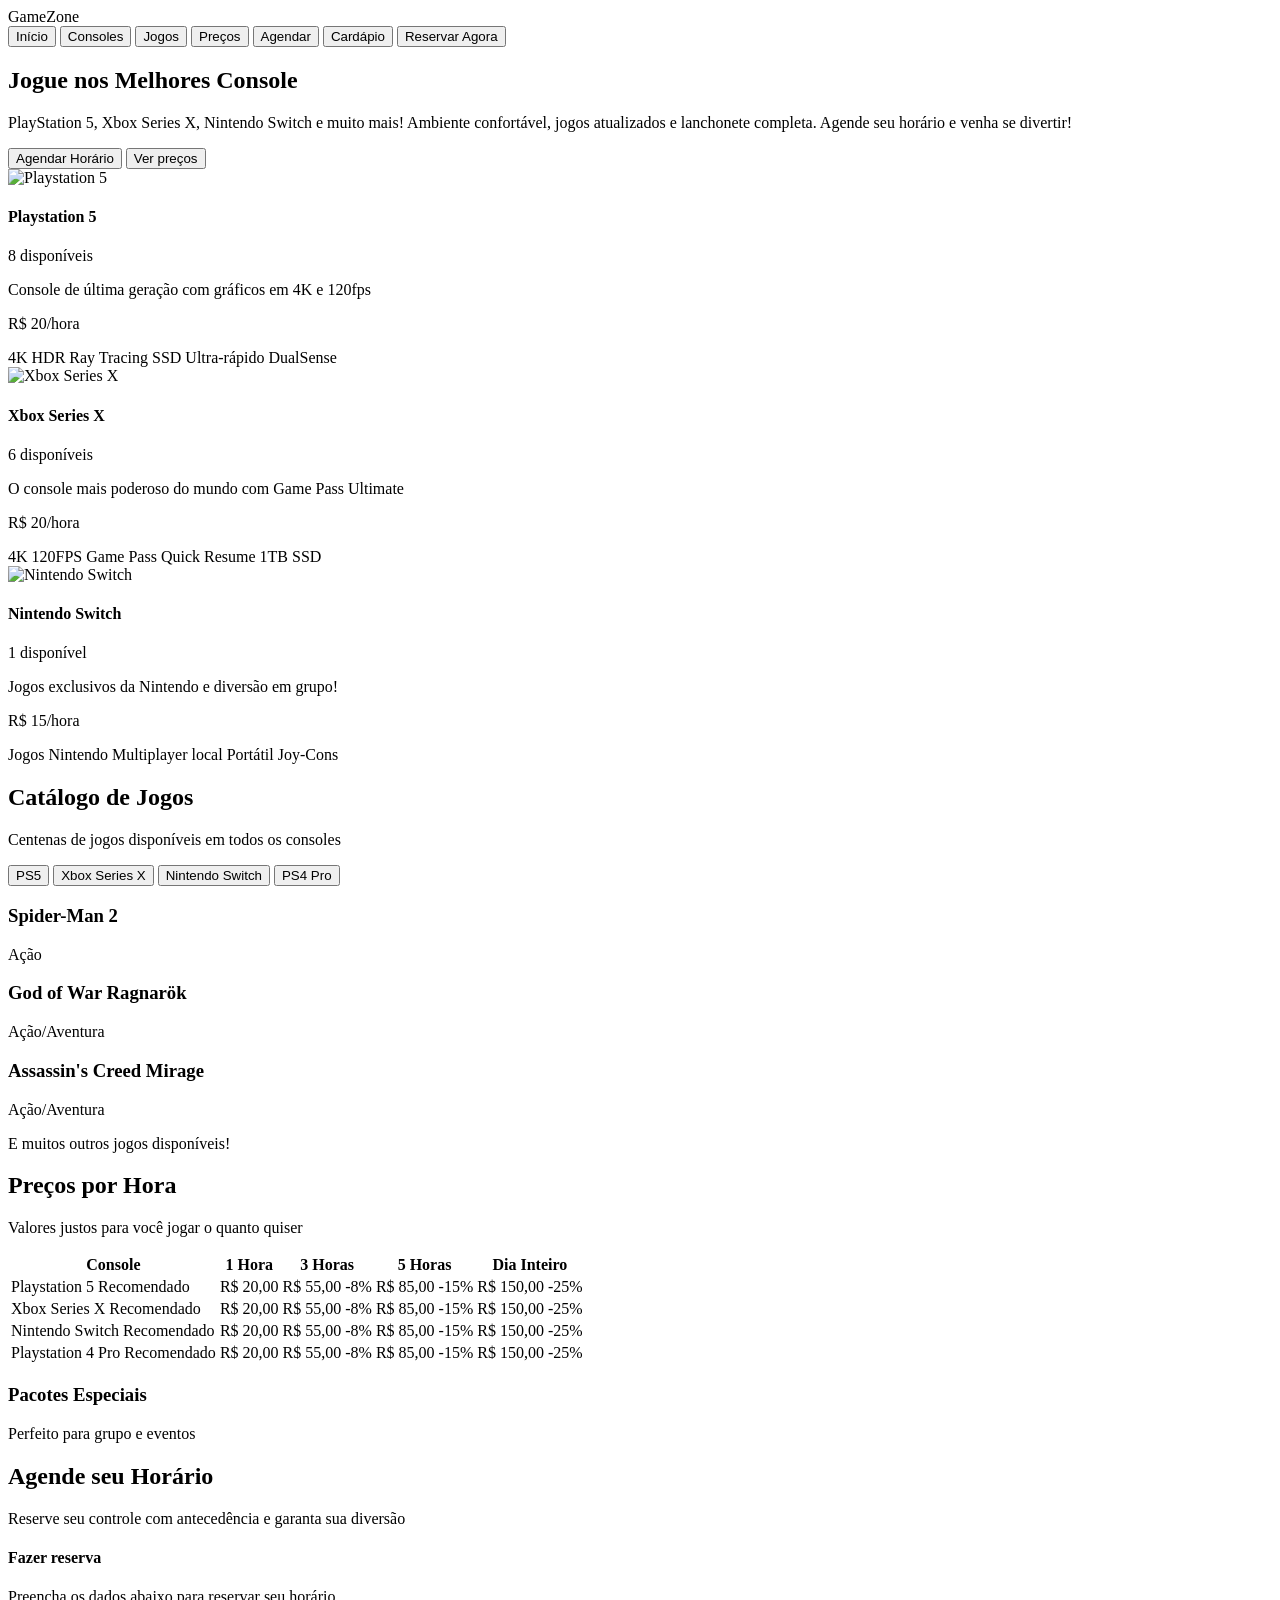
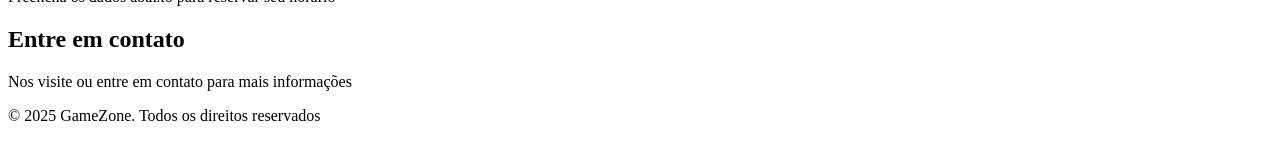
==== index.html @ 6dc94b5d "base do html feito" ====
<!DOCTYPE html>
<html lang="en">
<head>
    <meta charset="UTF-8">
    <meta name="viewport" content="width=device-width, initial-scale=1.0">
    <link rel="stylesheet/less" type="text/css" href="style.less" />
</head>

<body class="main-page">
    <div class="container">

        <header id="cabecalho">
            <div class="inner-cabecalho">

                <div class="logo-cabecalho">
                    <span>GameZone</span>
                </div>

                <nav class="navbar">
                    <button>Início</button>
                    <button>Consoles</button>
                    <button>Jogos</button>
                    <button>Preços</button>
                    <button>Agendar</button>
                    <button>Cardápio</button>
                    <button class="reservar-nav">Reservar Agora</button>
                </nav>

            </div>
        </header>

        <main>

            <!-- Inicio da página inicial -->
            <section id="inicio">
                <div>
                    <div class="titulo"></div>

                    <h1>Jogue nos Melhores Console</h1>

                    <p class="">
                        PlayStation 5, Xbox Series X, Nintendo Switch e muito mais!
                        Ambiente confortável, jogos atualizados e lanchonete completa.
                        Agende seu horário e venha se divertir!
                    </p>
                </div>

                <div class="inicio-botao">
                    <!-- dois botões -->
                    <button>Agendar Horário</button>
                    <button>Ver preços</button>
                </div>

                <div></div>
            </section>
            <!-- Fim da página inicial -->


            <!-- Inicio da sessão de consoles -->
            <section id="consoles">
                <div>
                    <div class="console-top"></div>

                    <div class="nav-itens">

                        <div class="card">
                            <div class="imagem-ps5">
                                <img src="ps5.png" alt="Playstation 5">
                            </div>

                            <div class="card-header">
                                <header class="card-title">
                                    <h4>Playstation 5</h4>
                                    <span>8 disponíveis</span>
                                </header>

                                <p class="card-header-descricao">
                                    Console de última geração com gráficos em 4K e 120fps
                                </p>

                                <p class="card-header-descricao-valor">R$ 20/hora</p>
                            </div>

                            <div class="tags">
                                <span>4K HDR</span>
                                <span>Ray Tracing</span>
                                <span>SSD Ultra-rápido</span>
                                <span>DualSense</span>
                            </div>
                        </div>

                        <div class="card">
                            <div class="imagem-xboxsx">
                                <img src="xboxsx.png" alt="Xbox Series X">
                            </div>

                            <div class="card-header">
                                <header class="card-title">
                                    <h4>Xbox Series X</h4>
                                    <span>6 disponíveis</span>
                                </header>

                                <p class="card-header-descricao">
                                    O console mais poderoso do mundo com Game Pass Ultimate
                                </p>

                                <p class="card-header-descricao-valor">R$ 20/hora</p>
                            </div>

                            <div class="tags">
                                <span>4K 120FPS</span>
                                <span>Game Pass</span>
                                <span>Quick Resume</span>
                                <span>1TB SSD</span>
                            </div>
                        </div>

                        <div class="card">
                            <div class="imagem-nintendos">
                                <img src="nintendos.png" alt="Nintendo Switch">
                            </div>
                            
                            <div class="card-header">
                                <header class="card-title">
                                    <h4>Nintendo Switch</h4>
                                    <span>1 disponível</span>
                                </header>

                                <p class="card-header-descricao">
                                    Jogos exclusivos da Nintendo e diversão em grupo!
                                </p>

                                <p class="card-header-descricao-valor">R$ 15/hora</p>
                            </div>

                            <div class="tags">
                                <span>Jogos Nintendo</span>
                                <span>Multiplayer local</span>
                                <span>Portátil</span>
                                <span>Joy-Cons</span>
                            </div>
                        </div>

                    </div>
                </div>
            </section>
            <!-- Fim da sessão de consoles -->

            <!-- Inicio do catálogo de jogos -->
            <section id="catalogo-jogos">
                <div class="container-catalogo-jogos">

                    <div class="container-catalogo-jogos-top">
                        <h2>Catálogo de Jogos</h2>
                        <p>Centenas de jogos disponíveis em todos os consoles</p>
                    </div>

                    <div class="lista-jogos">

                        <div class="nav-lista-jogos">
                            <button class="nav-lista-jogos-botao">PS5</button>
                            <button class="nav-lista-jogos-botao">Xbox Series X</button>
                            <button class="nav-lista-jogos-botao">Nintendo Switch</button>
                            <button class="nav-lista-jogos-botao">PS4 Pro</button>
                        </div>

                        <div class="lista-jogos-tab">
                            <div class="lista-jogos-grid">

                                <div class="card-lista-jogos">
                                    <h3>Spider-Man 2</h3>
                                    <span class="card-lista-jogos-tag">Ação</span>
                                </div>

                                <div class="card-lista-jogos">
                                    <h3>God of War Ragnarök</h3>
                                    <span class="card-lista-jogos-tag">Ação/Aventura</span>
                                </div>

                                <div class="card-lista-jogos">
                                    <h3>Assassin's Creed Mirage</h3>
                                    <span class="card-lista-jogos-tag">Ação/Aventura</span>
                                </div>

                            </div>

                            <p>E muitos outros jogos disponíveis!</p>
                        </div>
                    </div>

                </div>
            </section>
            <!-- Fim do catálogo de jogos -->


            <!-- Inicio da sessão de preços -->
            <section id="precos">

                <div class="top-precos">
                    <h2>Preços por Hora</h2>
                    <p>Valores justos para você jogar o quanto quiser</p>
                </div>

                <div class="precos-tabela">
                    <div class="table-precos-tabela">

                        <table>
                            <thead>
                                <tr>
                                    <th>Console</th>
                                    <th>1 Hora</th>
                                    <th>3 Horas</th>
                                    <th>5 Horas</th>
                                    <th>Dia Inteiro</th>
                                </tr>
                            </thead>

                            <!-- js -->
                            <tbody></tbody>

                        </table>

                    </div>
                </div>

                <div class="pacotes">
                    <div class="top-pacotes">
                        <h3>Pacotes Especiais</h3>
                        <p>Perfeito para grupo e eventos</p>
                    </div>

                    <div class="grid-pacotes">
                        <!-- futuros cards de pacotes -->
                    </div>
                </div>

            </section>
            <!-- Fim da sessão de preços -->

            <!-- Inicio da sessão de agendar -->
            <section id="agendar"></section>
            <div class="top-agendar">
                <h2>Agende seu Horário</h2>
                <p>Reserve seu controle com antecedência e garanta sua diversão</p>
            </div>

            <div class="card-agendar">

                <div class="top-card-agendar">
                    <h4>Fazer reserva</h4>
                    <p>Preencha os dados abaixo para reservar seu horário</p>
                </div>

                <div class="card-agendar-form">
                    <form>
                        <!--Fazer formulário-->
                    </form>
                </div>

            </div>
            <!-- Fim da sessão de agendar -->

            <section id="cardapio"></section>

        </main>

        <footer class="contato">
            <div>

                <div class="top-contato">
                    <h2> Entre em contato</h2>
                    <p>Nos visite ou entre em contato para mais informações</p>
                </div>
                
                <div class="inner-contato">

                    <div class="form-contato">
                    </div>

                    <div class="card-contato">
                    </div>

                </div>

            </div>

            <div class="direitos-autorais">
                <p>© 2025 GameZone. Todos os direitos reservados</p>
            </div>

        </footer>
    </div>
    <script src="https://cdn.jsdelivr.net/npm/less@4.1.3/dist/less.min.js"></script>
    <script src="/js/precos.js"></script>

</body>
</html>
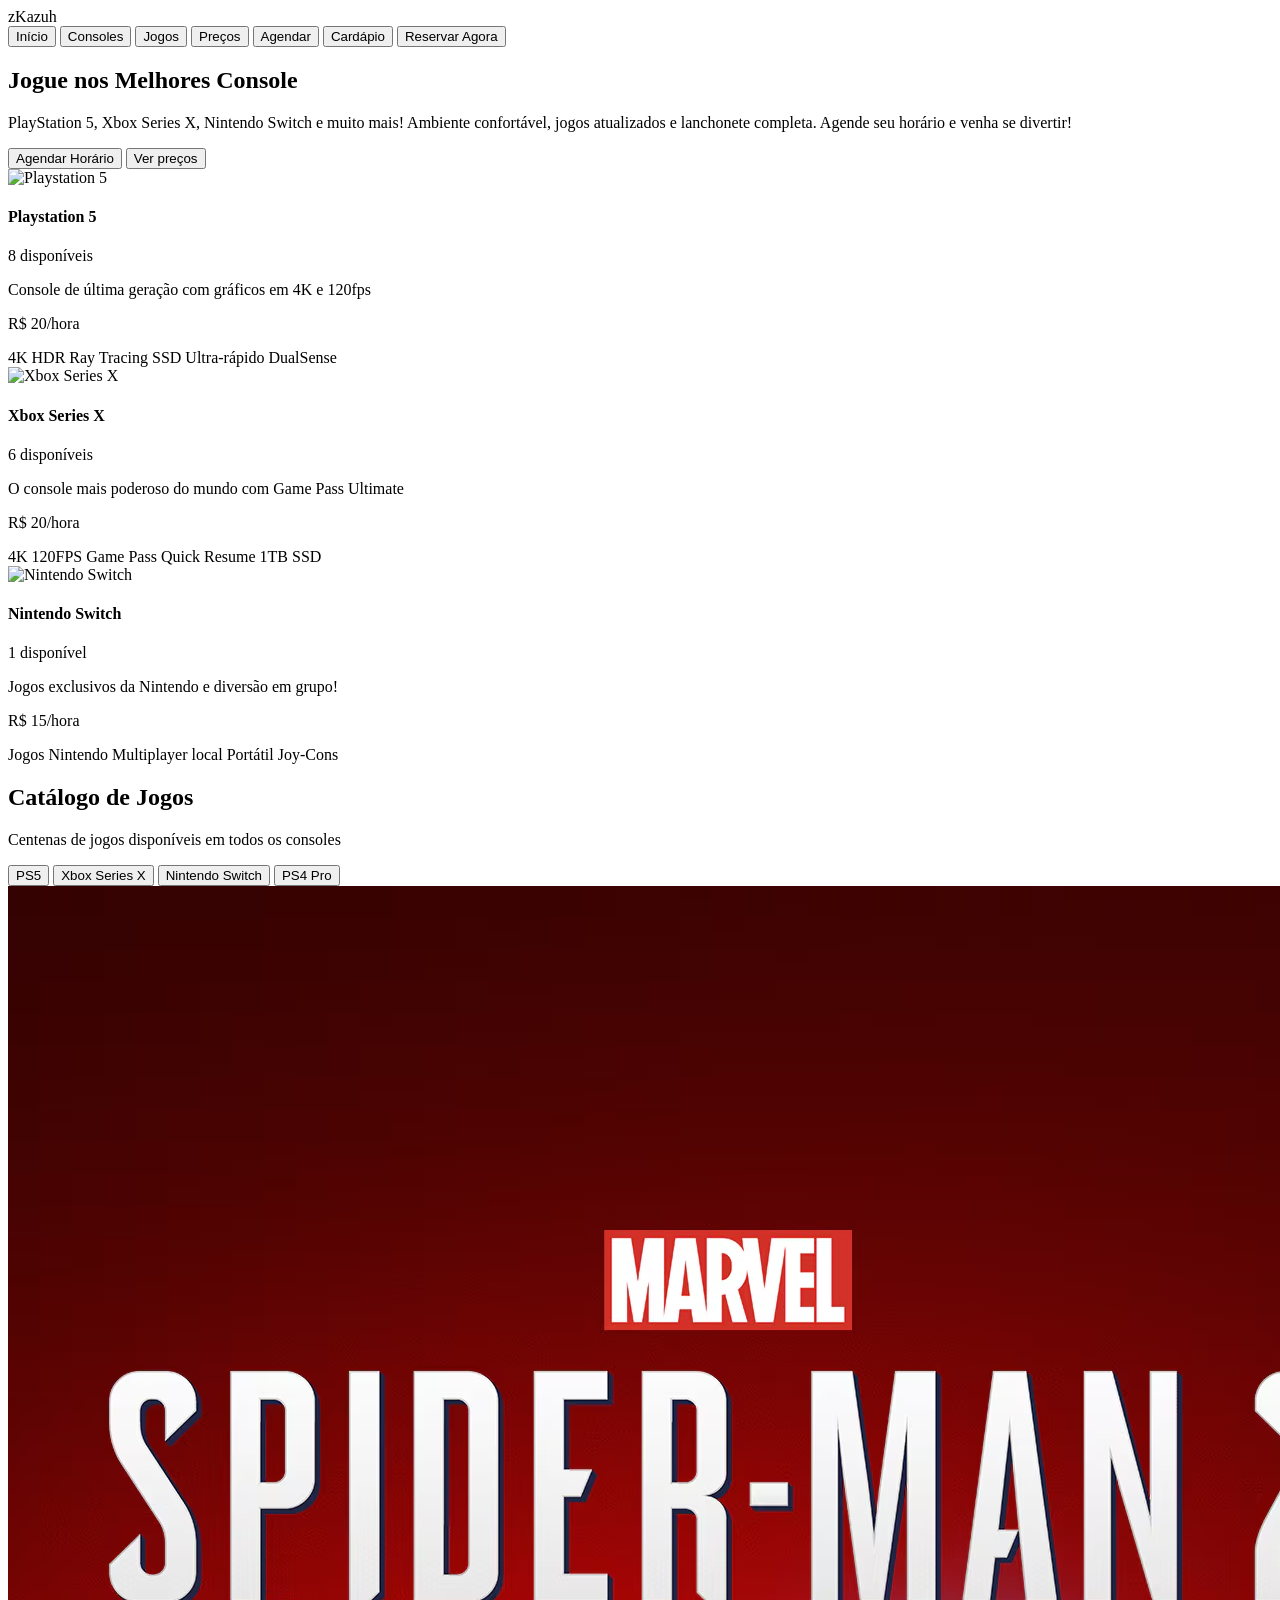
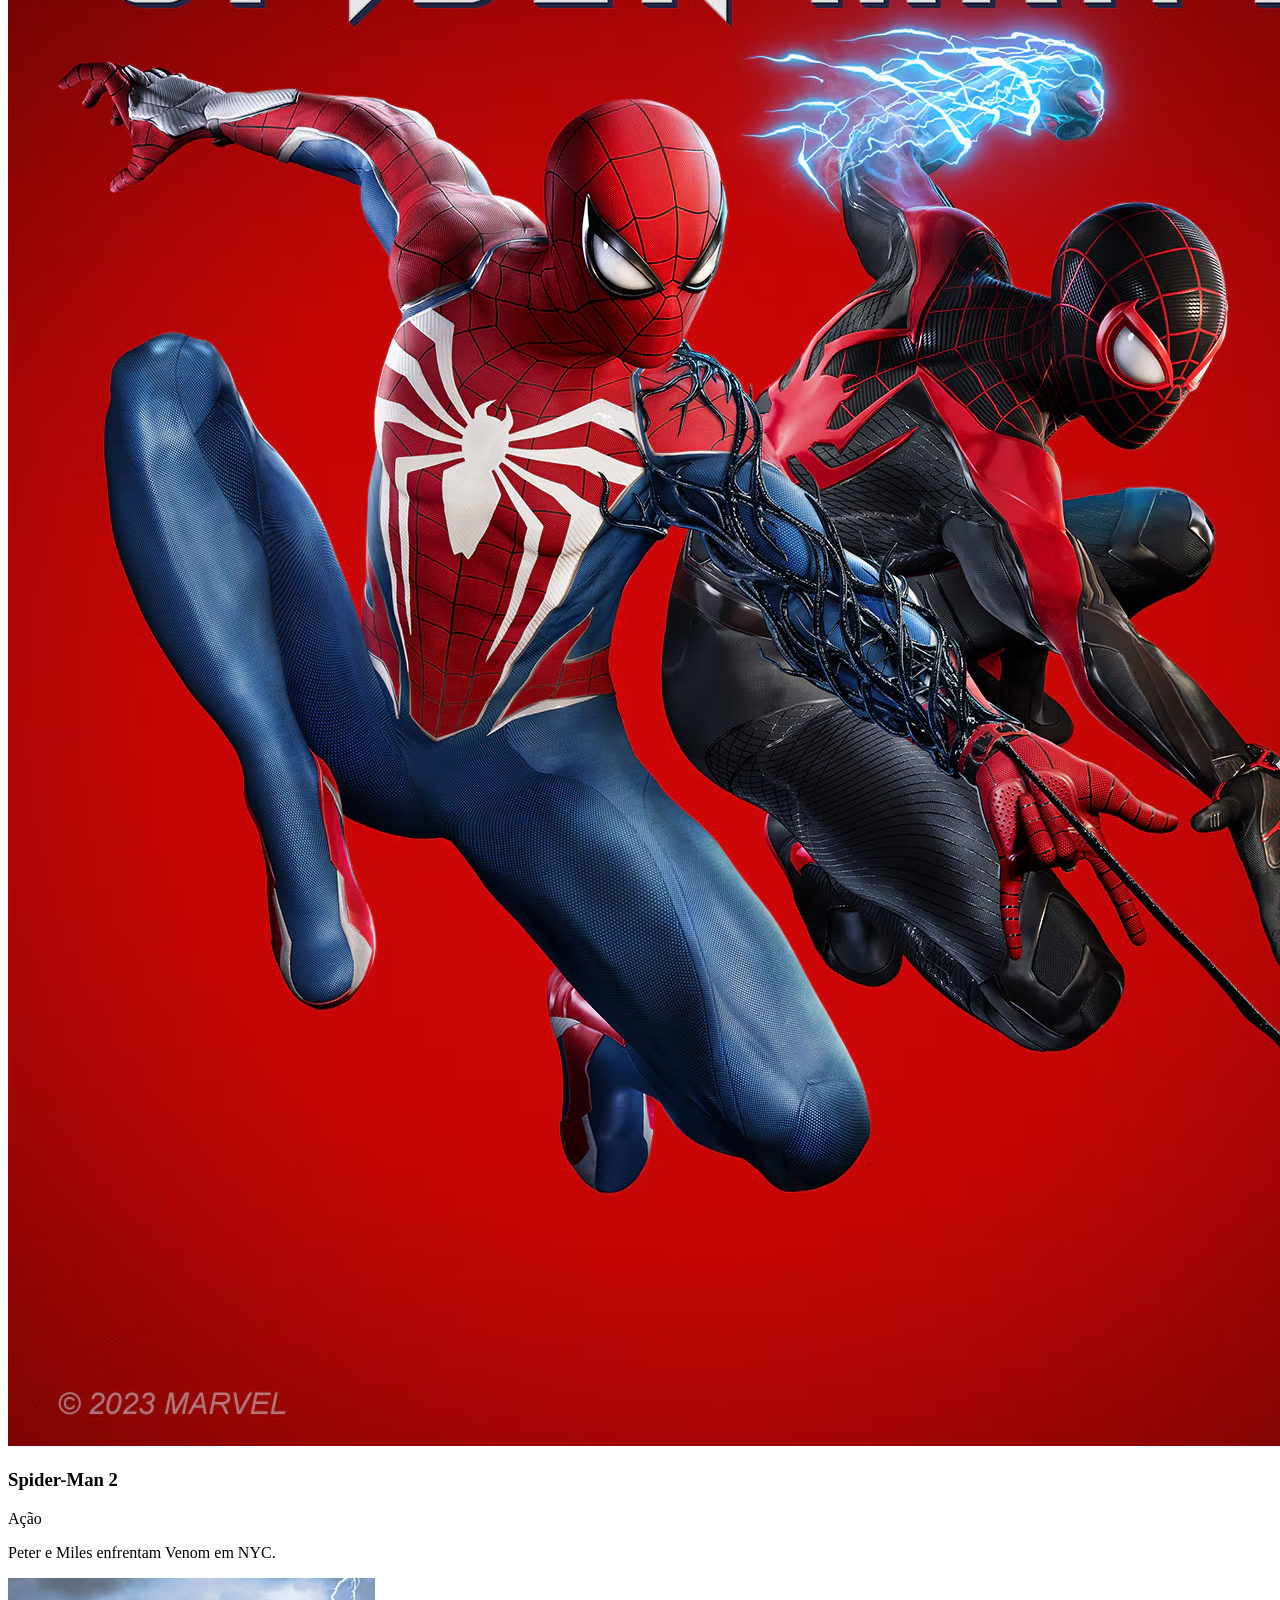
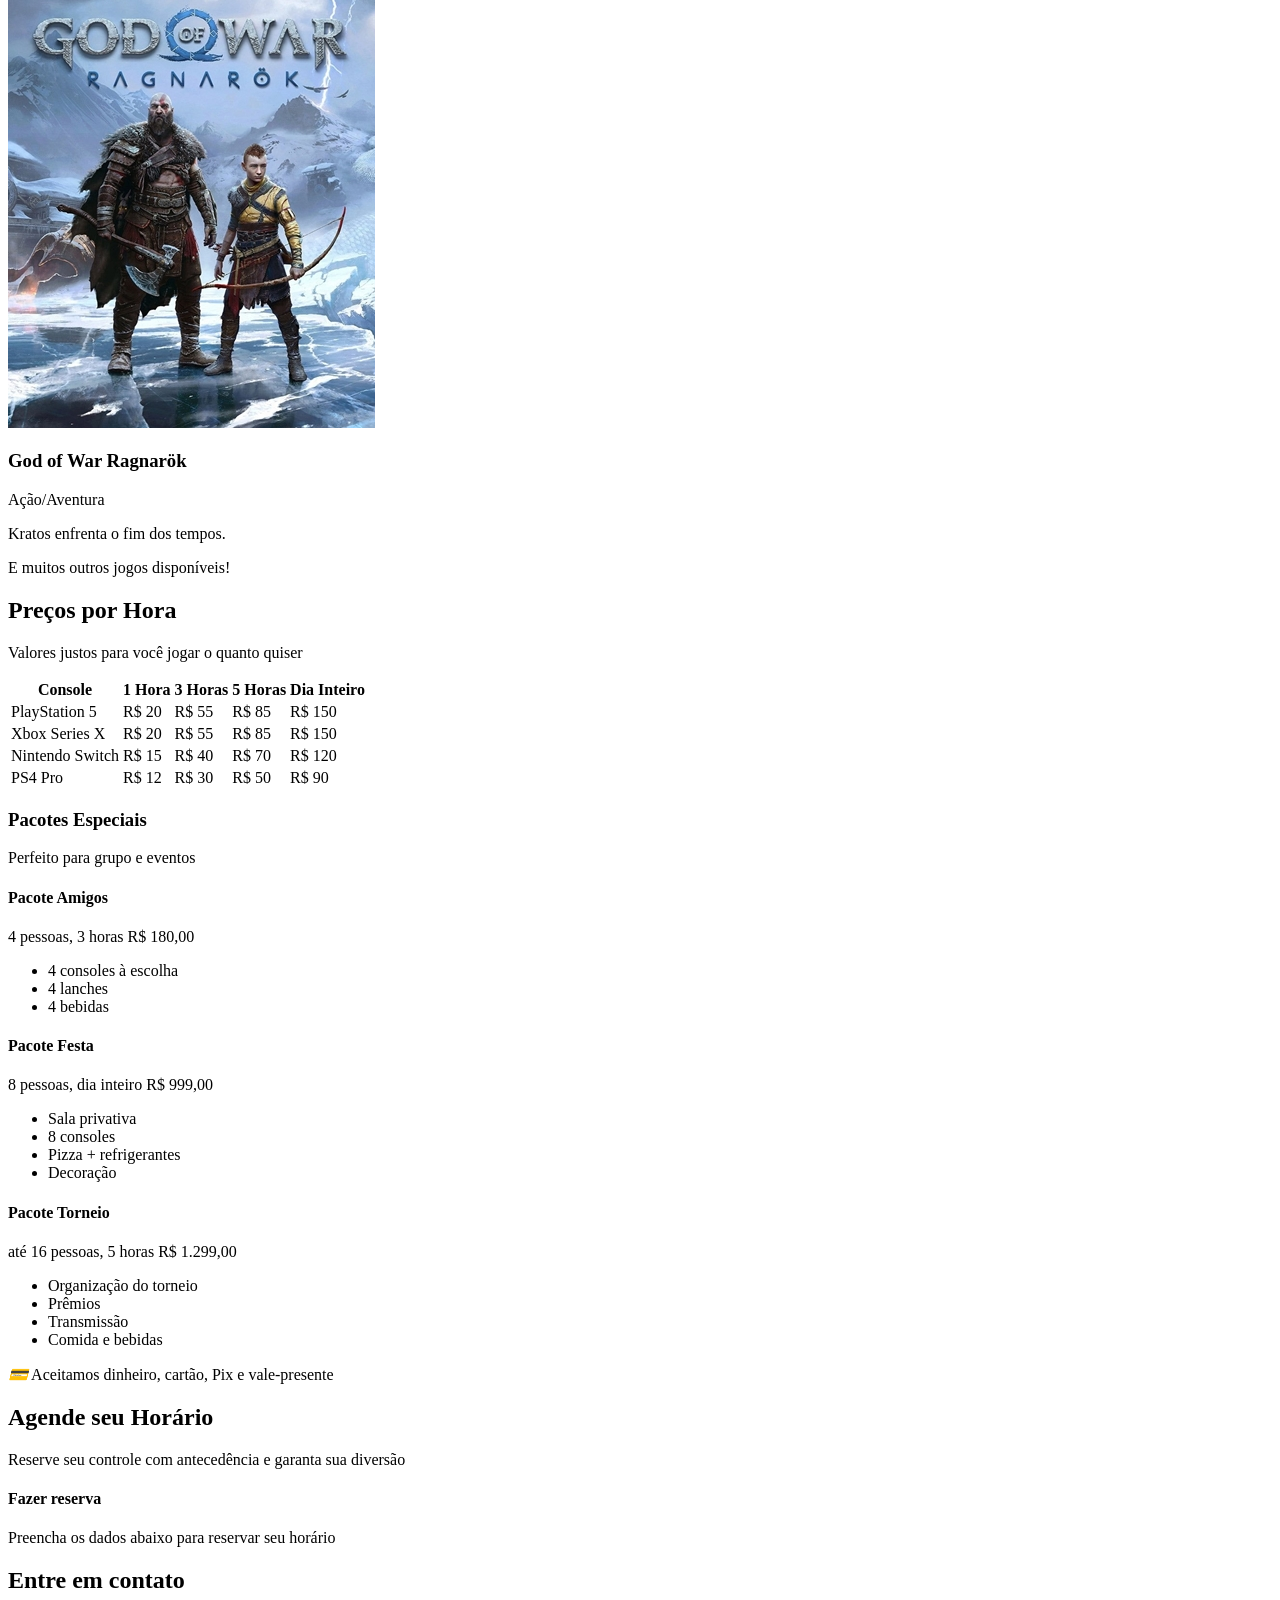
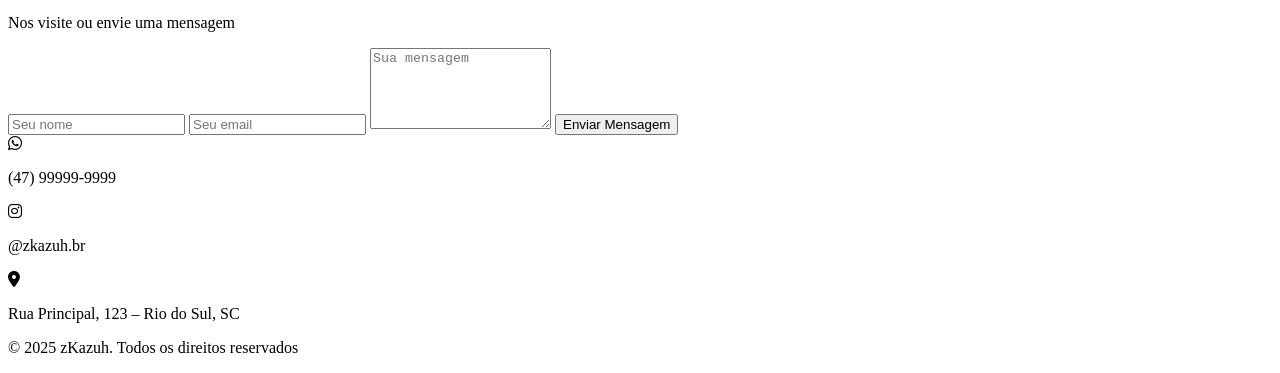
==== commit 908805d1: "Last att from Danilo" ====
--- a/index.html
+++ b/index.html
@@ -1,29 +1,32 @@
 <!DOCTYPE html>
-<html lang="en">
+<html lang="pt-BR">
 <head>
     <meta charset="UTF-8">
     <meta name="viewport" content="width=device-width, initial-scale=1.0">
     <link rel="stylesheet/less" type="text/css" href="style.less" />
+    <link rel="stylesheet" href="https://cdnjs.cloudflare.com/ajax/libs/font-awesome/6.5.0/css/all.min.css">
+    <title>zKazuh</title>
 </head>
 
 <body class="main-page">
     <div class="container">
 
+        <!-- HEADER -->
         <header id="cabecalho">
             <div class="inner-cabecalho">
 
                 <div class="logo-cabecalho">
-                    <span>GameZone</span>
+                    <span>zKazuh</span>
                 </div>
 
                 <nav class="navbar">
-                    <button>Início</button>
-                    <button>Consoles</button>
-                    <button>Jogos</button>
-                    <button>Preços</button>
-                    <button>Agendar</button>
-                    <button>Cardápio</button>
-                    <button class="reservar-nav">Reservar Agora</button>
+                    <button data-scroll="#inicio">Início</button>
+                    <button data-scroll="#consoles">Consoles</button>
+                    <button data-scroll="#catalogo-jogos">Jogos</button>
+                    <button data-scroll="#precos">Preços</button>
+                    <button data-scroll="#agendar">Agendar</button>
+                    <button data-scroll="#cardapio">Cardápio</button>
+                    <button class="reservar-nav" data-scroll="#agendar">Reservar Agora</button>
                 </nav>
 
             </div>
@@ -31,7 +34,7 @@
 
         <main>
 
-            <!-- Inicio da página inicial -->
+            <!-- INÍCIO -->
             <section id="inicio">
                 <div>
                     <div class="titulo"></div>
@@ -46,17 +49,12 @@
                 </div>
 
                 <div class="inicio-botao">
-                    <!-- dois botões -->
                     <button>Agendar Horário</button>
                     <button>Ver preços</button>
                 </div>
-
-                <div></div>
-            </section>
-            <!-- Fim da página inicial -->
-
-
-            <!-- Inicio da sessão de consoles -->
+            </section>
+
+            <!-- CONSOLES -->
             <section id="consoles">
                 <div>
                     <div class="console-top"></div>
@@ -144,9 +142,8 @@
                     </div>
                 </div>
             </section>
-            <!-- Fim da sessão de consoles -->
-
-            <!-- Inicio do catálogo de jogos -->
+
+            <!-- CATÁLOGO DE JOGOS -->
             <section id="catalogo-jogos">
                 <div class="container-catalogo-jogos">
 
@@ -158,42 +155,25 @@
                     <div class="lista-jogos">
 
                         <div class="nav-lista-jogos">
-                            <button class="nav-lista-jogos-botao">PS5</button>
-                            <button class="nav-lista-jogos-botao">Xbox Series X</button>
-                            <button class="nav-lista-jogos-botao">Nintendo Switch</button>
-                            <button class="nav-lista-jogos-botao">PS4 Pro</button>
-                        </div>
+                            <button class="nav-lista-jogos-botao" data-console="ps5">PS5</button>
+                            <button class="nav-lista-jogos-botao" data-console="xbox">Xbox Series X</button>
+                            <button class="nav-lista-jogos-botao" data-console="switch">Nintendo Switch</button>
+                            <button class="nav-lista-jogos-botao" data-console="ps4">PS4 Pro</button>
+                        </div>
+
 
                         <div class="lista-jogos-tab">
                             <div class="lista-jogos-grid">
 
-                                <div class="card-lista-jogos">
-                                    <h3>Spider-Man 2</h3>
-                                    <span class="card-lista-jogos-tag">Ação</span>
-                                </div>
-
-                                <div class="card-lista-jogos">
-                                    <h3>God of War Ragnarök</h3>
-                                    <span class="card-lista-jogos-tag">Ação/Aventura</span>
-                                </div>
-
-                                <div class="card-lista-jogos">
-                                    <h3>Assassin's Creed Mirage</h3>
-                                    <span class="card-lista-jogos-tag">Ação/Aventura</span>
-                                </div>
-
-                            </div>
-
+                            </div>
                             <p>E muitos outros jogos disponíveis!</p>
                         </div>
                     </div>
 
                 </div>
             </section>
-            <!-- Fim do catálogo de jogos -->
-
-
-            <!-- Inicio da sessão de preços -->
+
+            <!-- PREÇOS -->
             <section id="precos">
 
                 <div class="top-precos">
@@ -215,7 +195,6 @@
                                 </tr>
                             </thead>
 
-                            <!-- js -->
                             <tbody></tbody>
 
                         </table>
@@ -230,68 +209,165 @@
                     </div>
 
                     <div class="grid-pacotes">
-                        <!-- futuros cards de pacotes -->
-                    </div>
-                </div>
-
-            </section>
-            <!-- Fim da sessão de preços -->
-
-            <!-- Inicio da sessão de agendar -->
-            <section id="agendar"></section>
-            <div class="top-agendar">
-                <h2>Agende seu Horário</h2>
-                <p>Reserve seu controle com antecedência e garanta sua diversão</p>
-            </div>
-
-            <div class="card-agendar">
-
-                <div class="top-card-agendar">
-                    <h4>Fazer reserva</h4>
-                    <p>Preencha os dados abaixo para reservar seu horário</p>
-                </div>
-
-                <div class="card-agendar-form">
-                    <form>
-                        <!--Fazer formulário-->
-                    </form>
-                </div>
-
-            </div>
-            <!-- Fim da sessão de agendar -->
-
+                        <div class="grid-pacotes">
+
+                            <div class="pacote-card">
+                                <h4>Pacote Amigos</h4>
+                                <span class="pacote-sub">4 pessoas, 3 horas</span>
+
+                                <span class="pacote-preco">R$ 180,00</span>
+
+                                <ul class="pacote-lista">
+                                    <li>4 consoles à escolha</li>
+                                    <li>4 lanches</li>
+                                    <li>4 bebidas</li>
+                                </ul>
+                            </div>
+
+                            <div class="pacote-card">
+                                <h4>Pacote Festa</h4>
+                                <span class="pacote-sub">8 pessoas, dia inteiro</span>
+
+                                <span class="pacote-preco">R$ 999,00</span>
+
+                                <ul class="pacote-lista">
+                                    <li>Sala privativa</li>
+                                    <li>8 consoles</li>
+                                    <li>Pizza + refrigerantes</li>
+                                    <li>Decoração</li>
+                                </ul>
+                            </div>
+
+                            <div class="pacote-card">
+                                <h4>Pacote Torneio</h4>
+                                <span class="pacote-sub">até 16 pessoas, 5 horas</span>
+
+                                <span class="pacote-preco">R$ 1.299,00</span>
+
+                                <ul class="pacote-lista">
+                                    <li>Organização do torneio</li>
+                                    <li>Prêmios</li>
+                                    <li>Transmissão</li>
+                                    <li>Comida e bebidas</li>
+                                </ul>
+                            </div>
+
+                        </div>
+                    </div>
+                        <p class="pacote-pagamento">
+                        <i class="icon-pagamento">💳</i>
+                        Aceitamos dinheiro, cartão, Pix e vale-presente
+                        </p>
+                </div>
+
+            </section>
+
+            <!-- AGENDAR -->
+            <section id="agendar">
+                <div class="top-agendar">
+                    <h2>Agende seu Horário</h2>
+                    <p>Reserve seu controle com antecedência e garanta sua diversão</p>
+                </div>
+
+                <div class="card-agendar">
+
+                    <div class="top-card-agendar">
+                        <h4>Fazer reserva</h4>
+                        <p>Preencha os dados abaixo para reservar seu horário</p>
+                    </div>
+
+                    <div class="card-agendar-form">
+                        <form>
+                            <!-- formulário aqui depois -->
+                        </form>
+                    </div>
+
+                </div>
+            </section>
+
+            <!-- CARDÁPIO -->
             <section id="cardapio"></section>
 
         </main>
 
-        <footer class="contato">
-            <div>
+        <!-- FOOTER -->
+        <footer class="contato footer-full">
+            <div class="footer-inner">
 
                 <div class="top-contato">
-                    <h2> Entre em contato</h2>
-                    <p>Nos visite ou entre em contato para mais informações</p>
+                    <h2>Entre em contato</h2>
+                    <p>Nos visite ou envie uma mensagem</p>
                 </div>
                 
                 <div class="inner-contato">
 
+                    <!-- FORMULÁRIO -->
                     <div class="form-contato">
-                    </div>
-
+                        <form id="contato-form">
+                            <input type="text" placeholder="Seu nome" required>
+                            <input type="email" placeholder="Seu email" required>
+                            <textarea placeholder="Sua mensagem" rows="5" required></textarea>
+                            <button type="submit">Enviar Mensagem</button>
+                        </form>
+                    </div>
+
+                    <!-- CARDS DE CONTATO -->
                     <div class="card-contato">
-                    </div>
-
+
+                        <div class="contato-item">
+                            <i class="fa-brands fa-whatsapp"></i>
+                            <p>(47) 99999-9999</p>
+                        </div>
+
+                        <div class="contato-item">
+                            <i class="fa-brands fa-instagram"></i>
+                            <p>@zkazuh.br</p>
+                        </div>
+
+                        <div class="contato-item">
+                            <i class="fa-solid fa-location-dot"></i>
+                            <p>Rua Principal, 123 – Rio do Sul, SC</p>
+                        </div>
+
+                    </div>
+
+                </div>
+
+                <div class="direitos-autorais">
+                    <p>© 2025 zKazuh. Todos os direitos reservados</p>
                 </div>
 
             </div>
-
-            <div class="direitos-autorais">
-                <p>© 2025 GameZone. Todos os direitos reservados</p>
-            </div>
-
         </footer>
+
     </div>
+
     <script src="https://cdn.jsdelivr.net/npm/less@4.1.3/dist/less.min.js"></script>
     <script src="/js/precos.js"></script>
+    <script src="/js/jogos.js"></script>
+    <script src="/js/catalogo.js"></script>
+
+    <script>
+    // Scroll suave data-scroll
+    document.querySelectorAll("[data-scroll]").forEach(btn => {
+        btn.addEventListener("click", () => {
+            const target = document.querySelector(btn.dataset.scroll);
+            if (target) {
+                target.scrollIntoView({ behavior: "smooth" });
+            }
+        });
+    });
+    </script>
+
+    <!-- Obviamente não funciona de verdade, ta ssó com alert, sem API-->
+    <script>
+    document.getElementById("contato-form").addEventListener("submit", e => {
+        e.preventDefault();
+        alert("Mensagem enviada! Obrigado pelo contato.");
+        e.target.reset();
+    });
+    </script>
+
 
 </body>
-</html>+</html>
